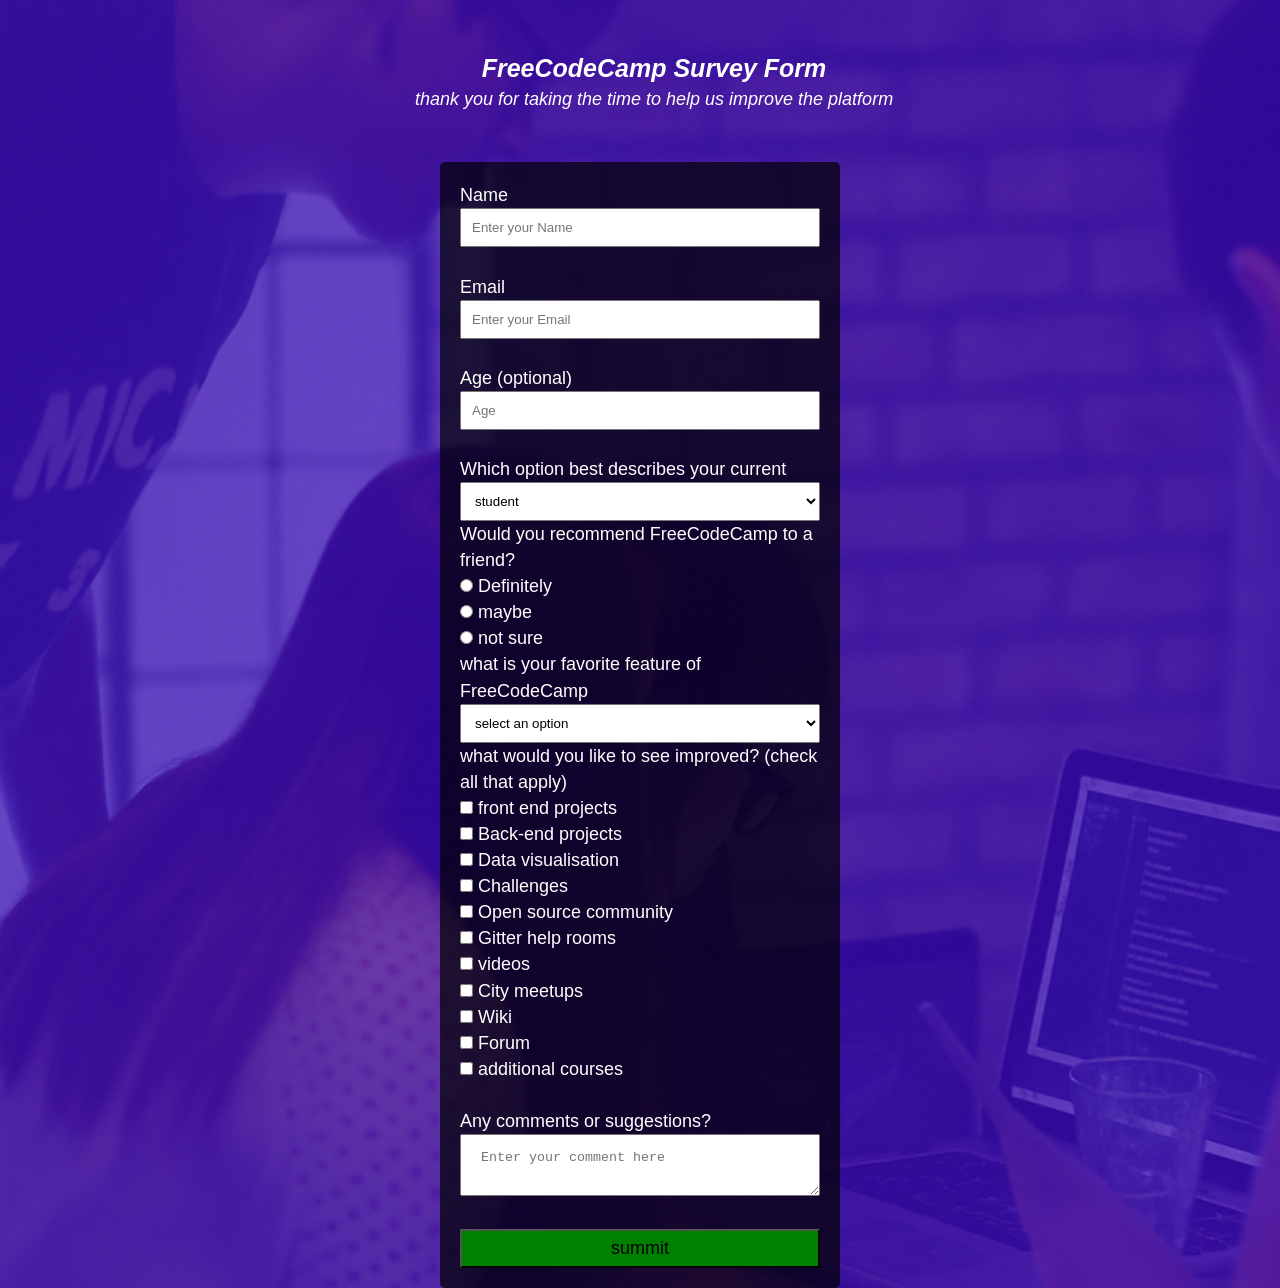
==== index.html @ 497696d0 "changed file name" ====
<!DOCTYPE html>
<html lang="en">
    <head>
    <meta charset="UTF-8">
    <meta name="viewport" content="width=device-width, initial-scale=1.2">
    <title>Free CodeCamp survey form</title>
    <link rel="stylesheet" href="style/style.css" />
    </head>
    <header>
    <h1>FreeCodeCamp Survey Form</h1>
    <p id="top-para">
      thank you for taking the time to help us improve the platform
    </p>
</header>
  <body>
     <main>
      <form action="submit-data" method="POST">
       
        <div>
          <label>Name</label><br />
          <input
            type="text"
            placeholder="Enter your Name"
            class="name"
          /><br /><br />
          <label>Email</label><br />
          <input
            type="email"
            placeholder="Enter your Email"
            class="name"
          /><br /><br />
          <label>Age (optional)</label><br />
          <input type="number" placeholder="Age" class="name" /><br /><br />
          <label>Which option best describes your current</label><br />
          <select class="name">
            <option value="st">student</option>
            <option value="jb">full time job</option>
            <option value="fl">full time learner</option>
            <option value="ps">prefer not to say</option>
            <option value="or">other</option>
          </select>
          <p>Would you recommend FreeCodeCamp to a friend?</p>
          <input type="radio" id="option1" />
          <label for="option1">Definitely</label><br />
          <input type="radio" id="option2" />
          <label for="option2">maybe</label><br />
          <input type="radio" id="option3" />
          <label for="option3">not sure</label><br />
          <label>what is your favorite feature of FreeCodeCamp</label><br />
          <select class="name">
            <option value="">select an option</option>
            <option value="ch">Challenges</option>
            <option value="pj">projects</option>
            <option value="cm">community</option>
            <option value="ps">open source</option>
          </select>
          <p>what would you like to see improved? (check all that apply)</p>
          <input type="checkbox" id="frontendprojects" />
          <label for="front end projects"> front end projects</label><br />
          <input type="checkbox" id="back-endprojects" />
          <label for="Back-end projects">Back-end projects</label><br />
          <input type="checkbox" id="datavisualisation" />
          <label for="Data visualisation">Data visualisation</label><br />
          <input type="checkbox" id="challenges" />
          <label for="Challenges">Challenges</label><br />
          <input type="checkbox" id="opensourcecommunity" />
          <label for="Open source community">Open source community</label><br />
          <input type="checkbox" id="gitterhelprooms" />
          <label for="Gitter help rooms">Gitter help rooms</label><br />
          <input type="checkbox" id="videos" />
          <label for="videos">videos</label><br />
          <input type="checkbox" id="citymeetups" />
          <label for="City meetups">City meetups</label><br />
          <input type="checkbox" id="wiki" />
          <label for="Wiki">Wiki</label><br />
          <input type="checkbox" id="forum" />
          <label for="Forum">Forum</label><br />
          <input type="checkbox" id="additionalcourses" />
          <label for="additional courses">additional courses</label><br /><br />
          <p>Any comments or suggestions?</p>
          <textarea
            id="msg"
            name="message"
            placeholder="Enter your comment here"
          ></textarea
          ><br /><br />
          <button>summit</button>
        </div>
      </form>
    </main>
  </body>
</html>
---- style/style.css ----
* {
  box-sizing: border-box;
  padding: 0;
  margin: auto;
}

header {
  font-style: italic;
  width: 100%;
  padding-left: 28px;
  margin: 50px 0;
}

h1 {
  font-size: 25px;
  text-align: center;
}

#top-para {
  width: 100%;
  font-size: large;
  font-weight: 100;
  text-align: center;
}

body {
  background-image: url("../asset/image/pic.png");
  text-align: left;
  background-repeat: no-repeat;
  background-size: cover;
  margin-left: auto;
  margin-right: auto;
  min-height: 100px;
  line-height: 1.45;
  color: white;
  font-size: 18px;
  font-family: sans-serif;
}

div {
  border: 1px;
  padding: 20px;
  background-color: #000000b3;
  border-radius: 5px;
  max-width: 400px;
  width: 100%;
}

button {
  width: 100%;
  background-color: green;
  padding: 7px;
  font-size: 18px;
}

textarea {
  width: 100%;
  padding: 15px 20px;
}

.name {
  width: 100%;
  padding: 10px;
}
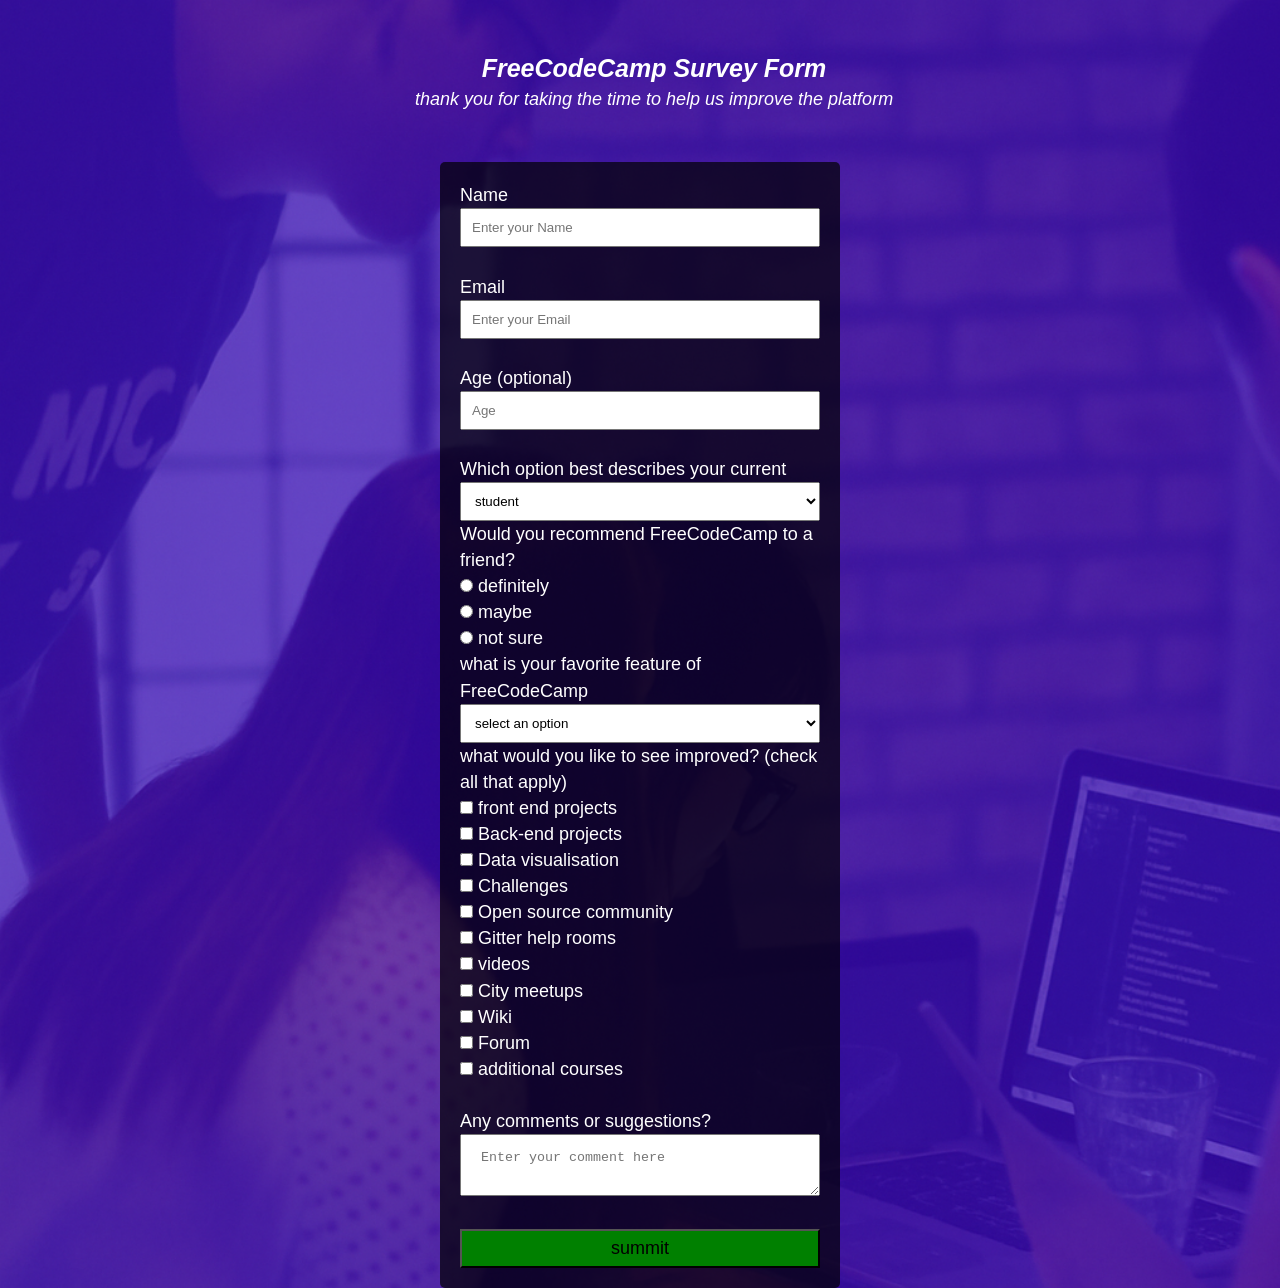
==== commit fa45eea5: "radio recommend arranged" ====
--- a/index.html
+++ b/index.html
@@ -40,12 +40,20 @@
             <option value="or">other</option>
           </select>
           <p>Would you recommend FreeCodeCamp to a friend?</p>
-          <input type="radio" id="option1" />
-          <label for="option1">Definitely</label><br />
-          <input type="radio" id="option2" />
-          <label for="option2">maybe</label><br />
-          <input type="radio" id="option3" />
-          <label for="option3">not sure</label><br />
+          <label>
+            <input type="radio" name="recommend" value="definitely"/>
+            definitely
+          </label><br>
+          <label>
+            <input type="radio" name="recommend" value="maybe"/>
+            maybe
+          </label><br>
+          <label>
+            <input type="radio" name="recommend" value="not-sure" />
+            not sure
+          </label><br>
+
+
           <label>what is your favorite feature of FreeCodeCamp</label><br />
           <select class="name">
             <option value="">select an option</option>
